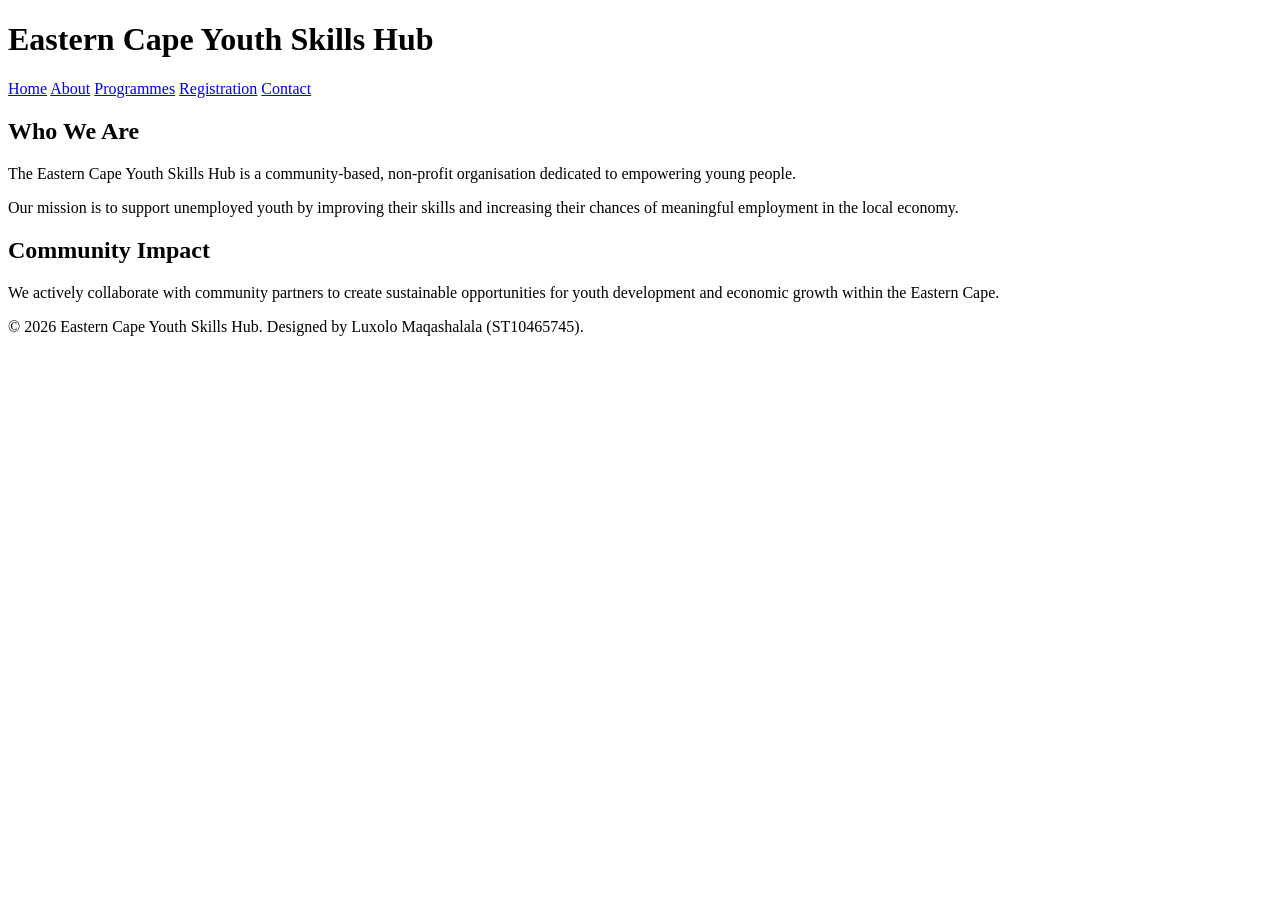
==== Website/about.html @ d5cb2f01 "initial commit" ====
<!DOCTYPE html>
<html lang="en">
<head>
    <meta charset="UTF-8">
    <meta name="viewport" content="width=device-width, initial-scale=1.0">
    <title>About Us - Eastern Cape Youth Skills Hub</title>
</head>
<body>

    <!-- Header and Navigation -->
    <header>
        <h1>Eastern Cape Youth Skills Hub</h1>
        <nav>
            <a href="index.html">Home</a>
            <a href="about.html">About</a>
            <a href="programmes.html">Programmes</a>
            <a href="registration.html">Registration</a>
            <a href="contact.html">Contact</a>
        </nav>
    </header>

    <!-- Main Content Area -->
    <main>
        <section>
            <h2>Who We Are</h2>
            <p>The Eastern Cape Youth Skills Hub is a community-based, non-profit organisation dedicated to empowering young people.</p>
            <p>Our mission is to support unemployed youth by improving their skills and increasing their chances of meaningful employment in the local economy.</p>
        </section>

        <section>
            <h2>Community Impact</h2>
            <p>We actively collaborate with community partners to create sustainable opportunities for youth development and economic growth within the Eastern Cape.</p>
        </section>
    </main>

    <!-- Footer -->
    <footer>
        <p>&copy; 2026 Eastern Cape Youth Skills Hub. Designed by Luxolo Maqashalala (ST10465745).</p>
    </footer>

</body>
</html>
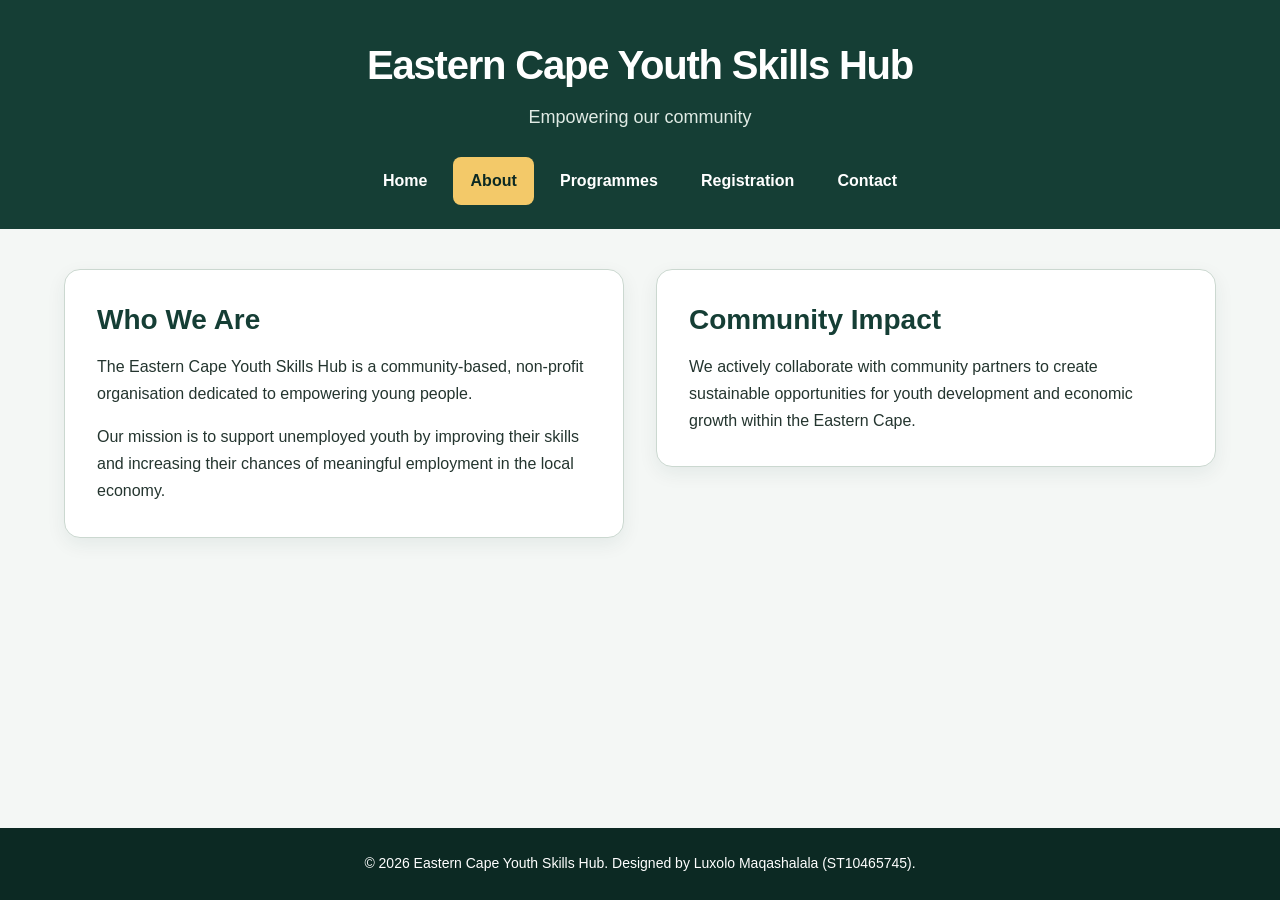
==== commit 17bd0b27: "Add responsive CSS styling and consistent navigation; fix logo sizing" ====
--- a/Website/about.html
+++ b/Website/about.html
@@ -4,20 +4,22 @@
     <meta charset="UTF-8">
     <meta name="viewport" content="width=device-width, initial-scale=1.0">
     <title>About Us - Eastern Cape Youth Skills Hub</title>
+    <link rel="stylesheet" href="css/styles.css">
 </head>
 <body>
-
     <!-- Header and Navigation -->
     <header>
-        <h1>Eastern Cape Youth Skills Hub</h1>
-        <nav>
-            <a href="index.html">Home</a>
-            <a href="about.html">About</a>
-            <a href="programmes.html">Programmes</a>
-            <a href="registration.html">Registration</a>
-            <a href="contact.html">Contact</a>
-        </nav>
-    </header>
+    <h1>Eastern Cape Youth Skills Hub</h1>
+    <p>Empowering our community</p>
+
+    <nav aria-label="Main navigation">
+        <a href="index.html">Home</a>
+        <a href="about.html" aria-current="page">About</a>
+        <a href="programmes.html">Programmes</a>
+        <a href="registration.html">Registration</a>
+        <a href="contact.html">Contact</a>
+    </nav>
+</header>
 
     <!-- Main Content Area -->
     <main>
--- a/Website/css/styles.css
+++ b/Website/css/styles.css
@@ -0,0 +1,374 @@
+/* =========================================
+   1. RESET AND SHARED COLOURS
+   ========================================= */
+
+*,
+*::before,
+*::after {
+    box-sizing: border-box;
+    margin: 0;
+    padding: 0;
+}
+
+:root {
+    --primary: #153e35;
+    --primary-dark: #0c2923;
+    --accent: #f3c969;
+    --background: #f4f7f5;
+    --surface: #ffffff;
+    --text: #24352f;
+    --muted: #52645c;
+    --border: #cbd8d0;
+}
+
+/* =========================================
+   2. BASE STYLES AND TYPOGRAPHY
+   ========================================= */
+
+body {
+    min-height: 100vh;
+    display: flex;
+    flex-direction: column;
+    background-color: var(--background);
+    color: var(--text);
+    font-family: Arial, Helvetica, sans-serif;
+    font-size: 1rem;
+    line-height: 1.7;
+}
+
+h1,
+h2,
+h3 {
+    line-height: 1.25;
+    font-weight: 700;
+}
+
+h1 {
+    font-size: 2.5rem;
+    letter-spacing: -0.03em;
+}
+
+h2 {
+    margin-bottom: 1rem;
+    color: var(--primary);
+    font-size: 1.75rem;
+}
+
+h3 {
+    margin-bottom: 0.75rem;
+    font-size: 1.25rem;
+}
+
+p {
+    margin-bottom: 1rem;
+}
+
+p:last-child {
+    margin-bottom: 0;
+}
+
+a {
+    color: var(--primary);
+    text-underline-offset: 0.2em;
+}
+
+a:hover {
+    text-decoration-thickness: 0.15em;
+}
+
+/* Visible keyboard focus for links and form controls. */
+a:focus-visible,
+input:focus-visible,
+select:focus-visible,
+textarea:focus-visible,
+button:focus-visible {
+    outline: 3px solid #005fcc;
+    outline-offset: 4px;
+}
+
+/* =========================================
+   3. HEADER AND NAVIGATION
+   ========================================= */
+
+header {
+    padding: 2.5rem 5% 1.5rem;
+    background-color: var(--primary);
+    color: var(--surface);
+    text-align: center;
+}
+
+header p {
+    margin-top: 0.75rem;
+    color: #e0ebe5;
+    font-size: 1.125rem;
+}
+
+/*
+   This works with the current HTML:
+   navigation inside the header on most pages,
+   and directly below it on the Home page.
+*/
+nav {
+    display: flex;
+    flex-wrap: wrap;
+    justify-content: center;
+    gap: 0.5rem;
+    padding: 1rem 5%;
+    background-color: var(--primary);
+}
+
+header nav {
+    margin-top: 1.5rem;
+    padding: 0;
+}
+
+nav a {
+    display: inline-block;
+    padding: 0.65rem 1.1rem;
+    border-radius: 0.5rem;
+    color: var(--surface);
+    font-weight: 700;
+    text-decoration: none;
+    transition: background-color 0.2s, color 0.2s;
+}
+
+nav a:hover,
+nav a[aria-current="page"] {
+    background-color: var(--accent);
+    color: var(--primary-dark);
+}
+
+nav a:active {
+    background-color: #e6b74b;
+    color: var(--primary-dark);
+}
+
+nav a:focus-visible {
+    outline-color: var(--accent);
+}
+
+/* =========================================
+   4. MAIN CONTENT AND DESKTOP LAYOUT
+   ========================================= */
+
+main {
+    width: 90%;
+    max-width: 72rem;
+    margin: 2.5rem auto;
+    flex: 1;
+
+    display: grid;
+    grid-template-columns: repeat(2, minmax(0, 1fr));
+    gap: 2rem;
+    align-content: start;
+    align-items: start;
+}
+
+main > section {
+    min-width: 0;
+    padding: 2rem;
+    border: 1px solid var(--border);
+    border-radius: 1rem;
+    background-color: var(--surface);
+    box-shadow: 0 0.4rem 1.2rem rgb(21 62 53 / 7%);
+}
+
+/* A page with one section uses the full grid width. */
+main > section:only-child {
+    grid-column: 1 / -1;
+}
+
+main ul {
+    padding-left: 1.5rem;
+}
+
+main li {
+    margin-bottom: 0.85rem;
+}
+
+main li:last-child {
+    margin-bottom: 0;
+}
+
+main p,
+main li {
+    overflow-wrap: anywhere;
+}
+
+/* =========================================
+   5. IMAGES
+   ========================================= */
+
+img {
+    display: block;
+    max-width: 100%;
+    height: auto;
+}
+
+main img {
+    margin-top: 1.25rem;
+    border-radius: 0.75rem;
+}
+
+/* =========================================
+   6. REGISTRATION FORM
+   ========================================= */
+
+form {
+    margin-top: 1.25rem;
+}
+
+label {
+    display: block;
+    margin-bottom: 0.5rem;
+    font-weight: 700;
+}
+
+input,
+select,
+textarea,
+button {
+    font: inherit;
+}
+
+input[type="text"],
+input[type="email"],
+input[type="tel"],
+select,
+textarea {
+    width: 100%;
+    min-width: 0;
+    margin-bottom: 1.25rem;
+    padding: 0.8rem 1rem;
+    border: 1px solid var(--border);
+    border-radius: 0.5rem;
+    background-color: var(--surface);
+    color: var(--text);
+}
+
+input:hover,
+select:hover,
+textarea:hover {
+    border-color: var(--primary);
+}
+
+input[type="submit"],
+button {
+    min-height: 2.75rem;
+    padding: 0.8rem 1.5rem;
+    border: 2px solid transparent;
+    border-radius: 0.5rem;
+    background-color: var(--primary);
+    color: var(--surface);
+    font-weight: 700;
+    white-space: normal;
+    cursor: pointer;
+    transition: background-color 0.2s;
+}
+
+input[type="submit"]:hover,
+button:hover {
+    background-color: var(--primary-dark);
+}
+
+input[type="submit"]:active,
+button:active {
+    background-color: #245f50;
+}
+
+/* =========================================
+   7. FOOTER
+   ========================================= */
+
+footer {
+    padding: 1.5rem 5%;
+    background-color: var(--primary-dark);
+    color: var(--surface);
+    text-align: center;
+    font-size: 0.875rem;
+}
+
+/* =========================================
+   8. TABLET: 1024px AND BELOW
+   ========================================= */
+
+@media (max-width: 64rem) {
+    h1 {
+        font-size: 2rem;
+    }
+
+    main {
+        gap: 1.25rem;
+    }
+
+    main > section {
+        padding: 1.5rem;
+    }
+
+    nav a {
+        padding: 0.65rem 0.85rem;
+    }
+}
+
+/* =========================================
+   9. MOBILE: 640px AND BELOW
+   ========================================= */
+
+@media (max-width: 40rem) {
+    header {
+        padding: 2rem 5% 1rem;
+    }
+
+    h1 {
+        font-size: 1.75rem;
+    }
+
+    h2 {
+        font-size: 1.4rem;
+    }
+
+    header p {
+        font-size: 1rem;
+    }
+
+    nav {
+        flex-direction: column;
+        align-items: stretch;
+        gap: 0.35rem;
+    }
+
+    nav a {
+        text-align: center;
+    }
+
+    main {
+        grid-template-columns: 1fr;
+        margin: 1.5rem auto;
+    }
+
+    main > section {
+        padding: 1.25rem;
+    }
+
+    input[type="submit"],
+    button {
+        width: 100%;
+    }
+}
+
+/* Respect users who prefer reduced motion. */
+@media (prefers-reduced-motion: reduce) {
+    *,
+    *::before,
+    *::after {
+        transition: none !important;
+    }
+}
+
+/* Outside the media query: applies to all users. */
+main img.hub-logo {
+    width: 100%;
+    max-width: 22rem;
+    height: auto;
+    margin: 1.25rem auto 0;
+}
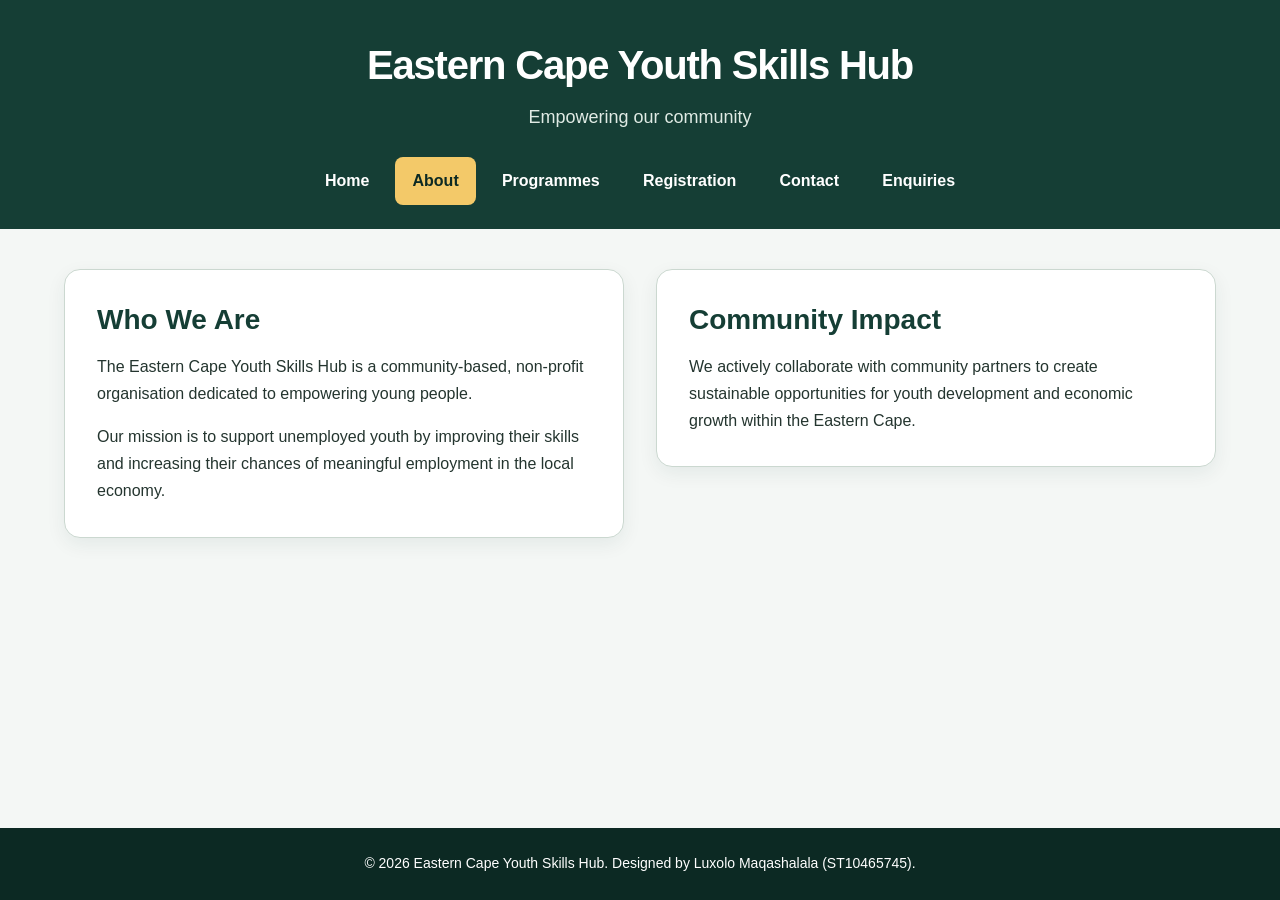
==== commit 0e12f6fb: "Add enquiry page with client-side validation and contextual guidance" ====
--- a/Website/about.html
+++ b/Website/about.html
@@ -5,6 +5,7 @@
     <meta name="viewport" content="width=device-width, initial-scale=1.0">
     <title>About Us - Eastern Cape Youth Skills Hub</title>
     <link rel="stylesheet" href="css/styles.css">
+    
 </head>
 <body>
     <!-- Header and Navigation -->
@@ -18,6 +19,7 @@
         <a href="programmes.html">Programmes</a>
         <a href="registration.html">Registration</a>
         <a href="contact.html">Contact</a>
+        <a href="enquiry.html">Enquiries</a>
     </nav>
 </header>
 
--- a/Website/css/styles.css
+++ b/Website/css/styles.css
@@ -371,4 +371,254 @@
     max-width: 22rem;
     height: auto;
     margin: 1.25rem auto 0;
+}
+/* =========================================
+   PART 3: PROGRAMME SEARCH AND CARDS
+   ========================================= */
+
+.programme-controls {
+    display: grid;
+    grid-template-columns: 2fr 1fr;
+    gap: 1.25rem;
+    margin: 1.5rem 0;
+}
+
+.programme-controls > div {
+    min-width: 0;
+}
+
+.programme-controls input,
+.programme-controls select {
+    width: 100%;
+    min-width: 0;
+    margin: 0;
+    padding: 0.8rem 1rem;
+    border: 1px solid var(--border);
+    border-radius: 0.5rem;
+    background-color: var(--surface);
+    color: var(--text);
+    font: inherit;
+}
+
+.programme-controls input:hover {
+    border-color: var(--primary);
+}
+
+#programme-count {
+    margin-bottom: 1rem;
+    color: var(--muted);
+}
+
+.programme-grid {
+    display: grid;
+    grid-template-columns: repeat(3, minmax(0, 1fr));
+    gap: 1.25rem;
+}
+
+.programme-card {
+    display: flex;
+    flex-direction: column;
+    min-width: 0;
+    padding: 1.5rem;
+    border: 1px solid var(--border);
+    border-radius: 0.75rem;
+    background-color: var(--background);
+}
+
+.programme-card p {
+    flex: 1;
+}
+
+.programme-card a {
+    display: inline-block;
+    margin-top: 0.75rem;
+    font-weight: 700;
+    overflow-wrap: anywhere;
+}
+
+.programme-empty {
+    grid-column: 1 / -1;
+}
+
+@media (max-width: 64rem) {
+    .programme-grid {
+        grid-template-columns: repeat(2, minmax(0, 1fr));
+    }
+}
+
+@media (max-width: 40rem) {
+    .programme-controls,
+    .programme-grid {
+        grid-template-columns: 1fr;
+    }
+}
+/* Part 3: expandable programme FAQs */
+.programme-faq {
+    margin-top: 2.5rem;
+    padding-top: 2rem;
+    border-top: 1px solid var(--border);
+}
+
+.programme-faq details {
+    margin-bottom: 0.75rem;
+    border: 1px solid var(--border);
+    border-radius: 0.5rem;
+    background-color: var(--background);
+}
+
+.programme-faq summary {
+    padding: 1rem;
+    color: var(--primary);
+    font-weight: 700;
+    cursor: pointer;
+    transition: background-color 0.2s;
+}
+
+.programme-faq summary:hover {
+    background-color: #e0ebe5;
+}
+
+.programme-faq summary:focus-visible {
+    outline: 3px solid #005fcc;
+    outline-offset: 3px;
+}
+
+.programme-faq details[open] summary {
+    border-bottom: 1px solid var(--border);
+}
+
+.programme-faq details p {
+    padding: 1rem;
+}
+
+@media (prefers-reduced-motion: reduce) {
+    .programme-faq summary {
+        transition: none;
+    }
+}
+/* Part 3: gallery and lightbox */
+.programme-gallery {
+    margin-top: 2.5rem;
+    padding-top: 2rem;
+    border-top: 1px solid var(--border);
+}
+
+.gallery-grid {
+    display: grid;
+    grid-template-columns: repeat(3, minmax(0, 1fr));
+    gap: 1rem;
+}
+
+.gallery-link {
+    display: block;
+    min-width: 0;
+    padding: 1rem;
+    border: 1px solid var(--border);
+    border-radius: 0.75rem;
+    background-color: var(--background);
+    text-align: center;
+    font-weight: 700;
+}
+
+.gallery-link img {
+    width: 100%;
+    height: 12rem;
+    margin: 0 0 1rem;
+    object-fit: contain;
+}
+
+.gallery-link:hover {
+    background-color: #e0ebe5;
+}
+
+#image-lightbox {
+    width: 90%;
+    max-width: 55rem;
+    max-height: 90vh;
+    margin: auto;
+    padding: 1.25rem;
+    overflow: auto;
+    border: 1px solid var(--border);
+    border-radius: 0.75rem;
+    background-color: var(--surface);
+    color: var(--text);
+}
+
+#image-lightbox::backdrop {
+    background-color: rgb(0 0 0 / 75%);
+}
+
+.lightbox-controls {
+    display: flex;
+    justify-content: flex-end;
+    margin: 0 0 1rem;
+}
+
+#lightbox-image {
+    width: 100%;
+    max-height: 65vh;
+    height: auto;
+    object-fit: contain;
+}
+
+#lightbox-caption {
+    margin-top: 1rem;
+    text-align: center;
+}
+
+@media (max-width: 40rem) {
+    .gallery-grid {
+        grid-template-columns: 1fr;
+    }
+}
+
+/* Animate only when the user has not requested reduced motion. */
+@media (prefers-reduced-motion: no-preference) {
+    #image-lightbox[open] {
+        animation: lightbox-appear 0.2s ease-out;
+    }
+
+    @keyframes lightbox-appear {
+        from {
+            opacity: 0;
+            transform: translateY(0.75rem);
+        }
+
+        to {
+            opacity: 1;
+            transform: translateY(0);
+        }
+    }
+}
+/* Part 3: enquiry form */
+#enquiry-form {
+    max-width: 42rem;
+}
+
+#enquiry-message {
+    resize: vertical;
+    min-height: 8rem;
+}
+
+.field-help {
+    color: var(--muted);
+    font-size: 0.875rem;
+    margin-bottom: 1rem;
+}
+
+.enquiry-result:empty {
+    display: none;
+}
+
+.enquiry-result:not(:empty) {
+    margin-top: 1.5rem;
+    padding: 1.25rem;
+    border-left: 0.3rem solid var(--primary);
+    border-radius: 0.5rem;
+    background-color: var(--background);
+}
+
+button:disabled {
+    opacity: 0.6;
+    cursor: not-allowed;
 }
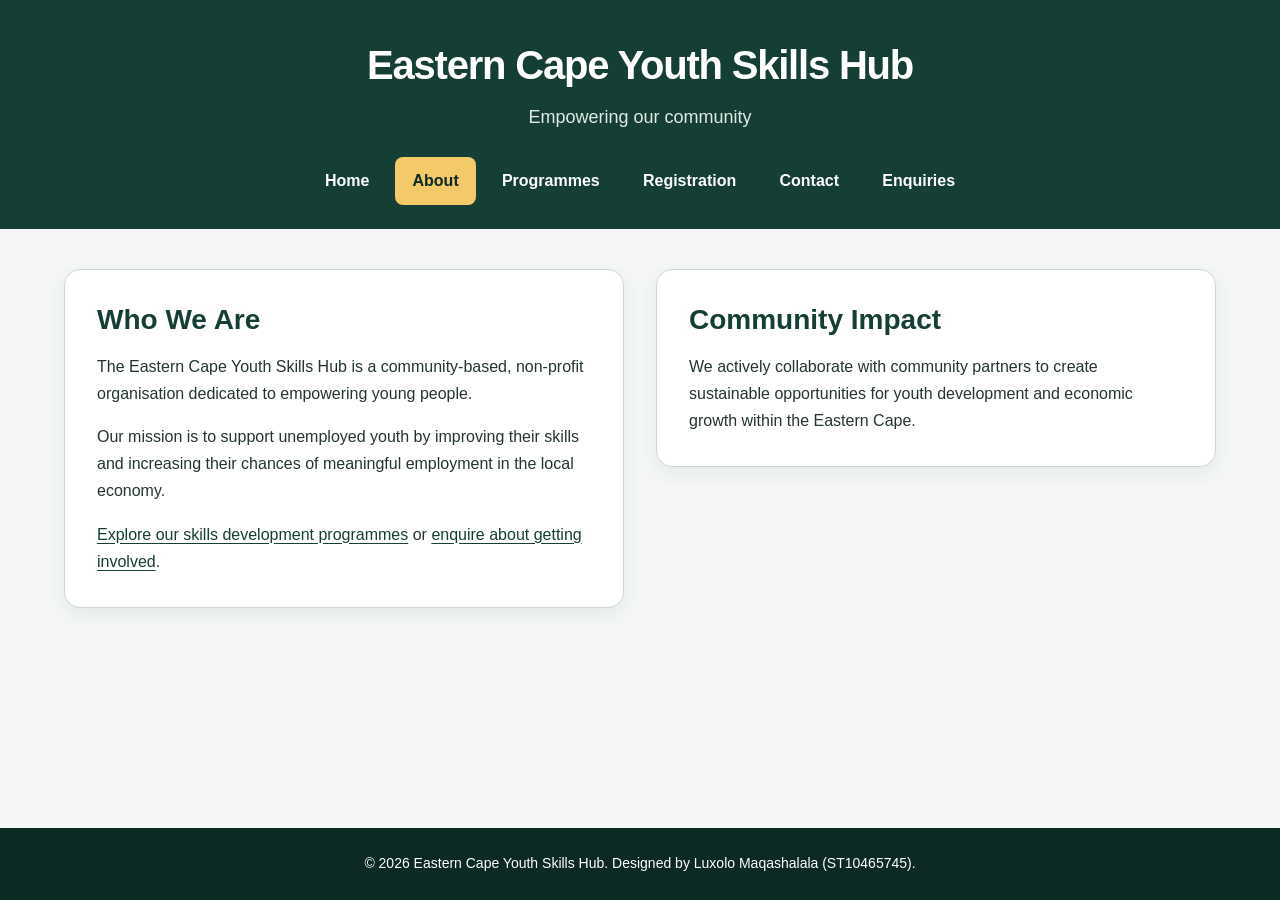
==== commit 12bd952c: "Improve heading structure, image descriptions and internal links" ====
--- a/Website/about.html
+++ b/Website/about.html
@@ -3,9 +3,11 @@
 <head>
     <meta charset="UTF-8">
     <meta name="viewport" content="width=device-width, initial-scale=1.0">
-    <title>About Us - Eastern Cape Youth Skills Hub</title>
+    <title>About Us | Eastern Cape Youth Skills Hub</title>
+    <meta name="description"
+      content="Learn about the Eastern Cape Youth Skills Hub's mission to support young people through digital skills,
+    employment preparation and entrepreneurship.">
     <link rel="stylesheet" href="css/styles.css">
-    
 </head>
 <body>
     <!-- Header and Navigation -->
@@ -29,6 +31,11 @@
             <h2>Who We Are</h2>
             <p>The Eastern Cape Youth Skills Hub is a community-based, non-profit organisation dedicated to empowering young people.</p>
             <p>Our mission is to support unemployed youth by improving their skills and increasing their chances of meaningful employment in the local economy.</p>
+            <p>
+            <a href="programmes.html">Explore our skills development programmes</a>
+            or
+            <a href="enquiry.html">enquire about getting involved</a>.
+</p>
         </section>
 
         <section>
--- a/Website/css/styles.css
+++ b/Website/css/styles.css
@@ -621,4 +621,52 @@
 button:disabled {
     opacity: 0.6;
     cursor: not-allowed;
+}
+/* Part 3: general contact form */
+#contact-form {
+    max-width: 42rem;
+}
+
+#contact-message {
+    min-height: 10rem;
+    resize: vertical;
+}
+
+#contact-status:not(:empty) {
+    margin-top: 1.25rem;
+    padding: 1rem;
+    border-left: 0.3rem solid var(--primary);
+    background-color: var(--background);
+    overflow-wrap: anywhere;
+}
+/* Contact page interactive map */
+.location-section {
+    margin-top: 2.5rem;
+}
+
+#training-map {
+    width: 100%;
+    height: 24rem;
+    margin: 1.25rem 0;
+    border: 1px solid var(--border);
+    border-radius: 0.75rem;
+    isolation: isolate;
+}
+
+/* Prevent general website image styles affecting map tiles. */
+#training-map img {
+    max-width: none;
+    margin: 0;
+    border-radius: 0;
+    box-shadow: none;
+}
+
+#map-status:empty {
+    display: none;
+}
+
+@media (max-width: 40rem) {
+    #training-map {
+        height: 18rem;
+    }
 }
